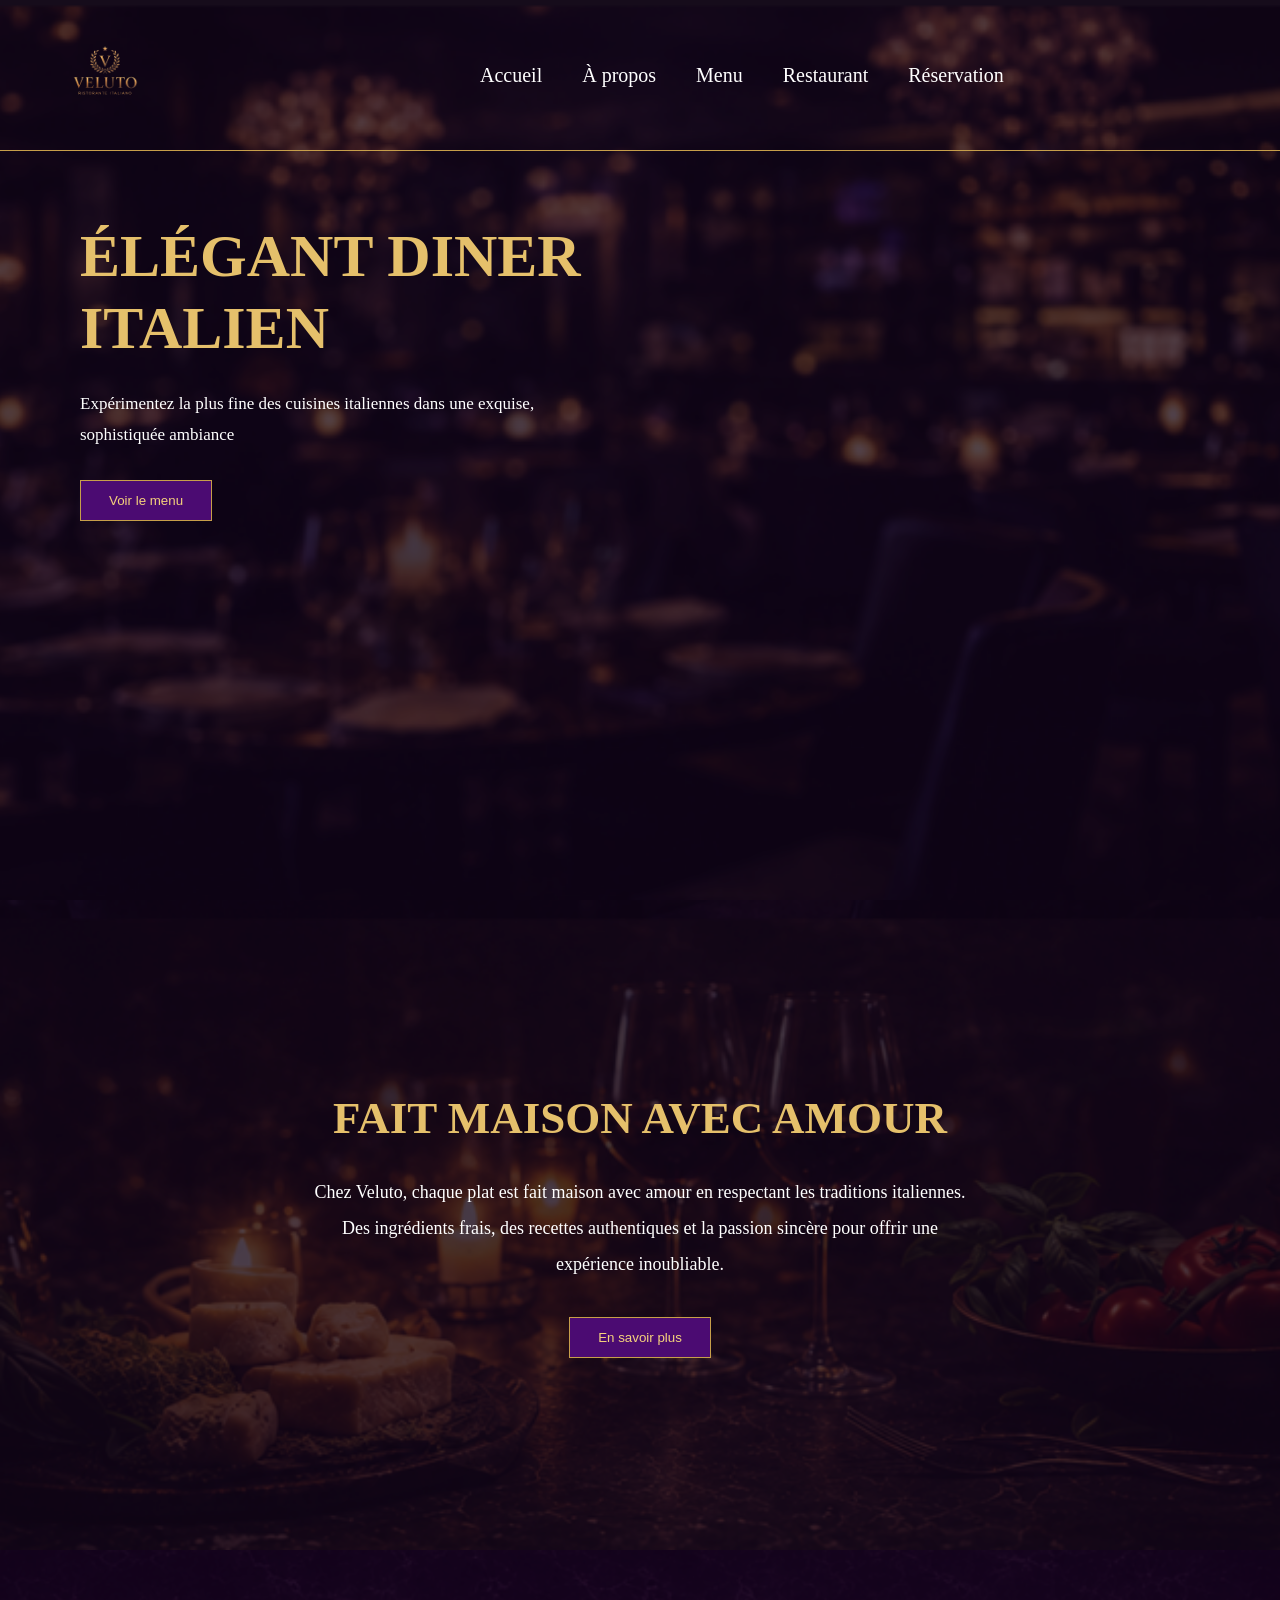
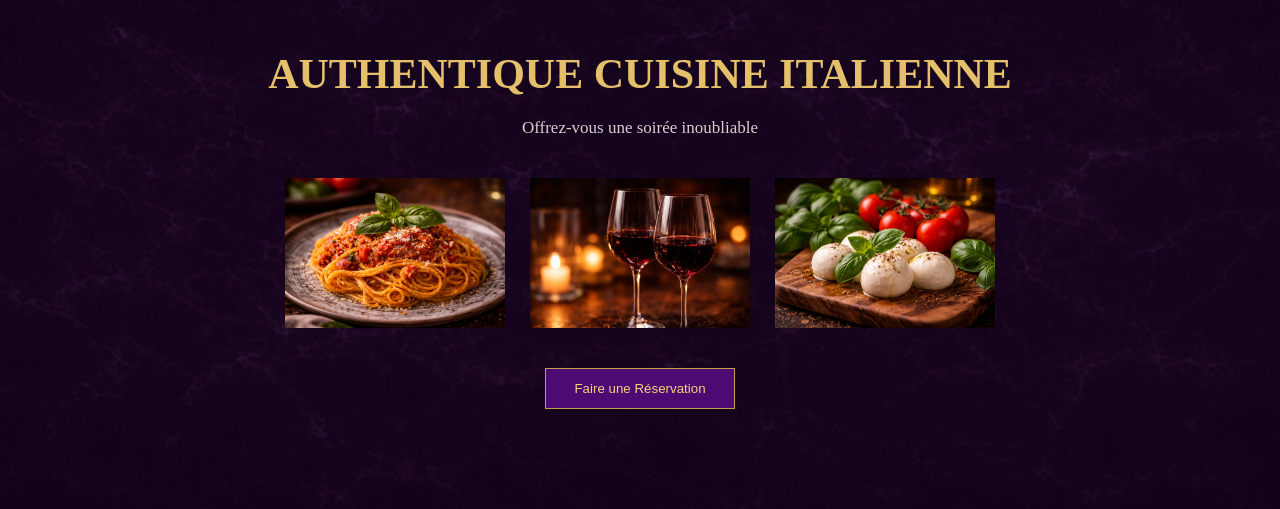
==== index.html @ 03fc6bb0 "Premier commit" ====
<!DOCTYPE html>
<html lang="en">
<head>
    <meta charset="UTF-8">
    <meta name="viewport" content="width=device-width>, initial-scale=1.0">
    <title>Document</title>
  
    <link rel="stylesheet" href="STYLES/StyleSorelle.CSS" />
</head>


<header class="barre-haut">

    <div class="logo">
        <img src="img/logo-removebg.png" alt="">
    </div>

    <div class="liens-page">
        <a href="index.html">Accueil</a>
        <a href="HTML/apropos">À propos</a>
        <a href="HTML/menu.html">Menu</a>
        <a href="HTML/restaurent">Restaurant</a>
        <a href="HTML/reservation">Réservation</a>
    </div>

</header>


    <!-- PAGE PRINCIPALE -->

    <!-- PREMIÈRE PARTIE -->

    <div class="premiere-partie">

        <img src="img/fond-acceuil-1.png" class="image-fond" alt="">

        <div class="couche-sombre"></div>

        <div class="contenu-principal">

            <h1>
                ÉLÉGANT DINER <br>
                ITALIEN
            </h1>

            <p>
                Expérimentez la plus fine des cuisines italiennes dans
                une exquise, sophistiquée ambiance
            </p>

            <button>
                Voir le menu
            </button>

        </div>

    </div>

    <!-- DEUXIÈME PARTIE -->

    <div class="deuxieme-partie">

        <img src="img/fond-acceuil-2.png" class="image-fond-2" alt="">

        <div class="couche-sombre"></div>

        <div class="contenu-milieu">

            <h2>
                FAIT MAISON AVEC AMOUR
            </h2>

            <p>
                Chez Veluto, chaque plat est fait maison avec amour en
                respectant les traditions italiennes. Des ingrédients frais,
                des recettes authentiques et la passion sincère pour offrir
                une expérience inoubliable.
            </p>

            <button>
                En savoir plus
            </button>

        </div>

    </div>

    <!-- TROISIÈME PARTIE -->

    <div class="troisieme-partie">

        <img src="img/fond-acceuile-3.png" class="fond-marbre" alt="">

        <div class="couche-marbre"></div>

        <div class="contenu-bas">

            <h2>
                AUTHENTIQUE CUISINE ITALIENNE
            </h2>

            <p>
                Offrez-vous une soirée inoubliable
            </p>

            <div class="images-plats">

                <img src="img/spaguetti.png" alt="">
                <img src="img/vin.png" alt="">
                <img src="img/bourata.png" alt="">

            </div>

            <button>
                Faire une Réservation
            </button>

        </div>

    </div>

</body>

</html>
---- STYLES/StyleSorelle.CSS ----
*{
    margin:0;
    padding:0;
    box-sizing:border-box;
}

body{
    font-family:Georgia, serif;
    overflow-x:hidden;
    background:#120718;
}

/* BARRE HAUT */

.barre-haut{
    position:absolute;
    top:0;
    left:0;
    width:100%;
    display:flex;
    align-items:center;
    gap:120px;
    padding:20px 50px;
    border-bottom:1px solid #c79f4a;
    z-index:100;
}

/* LOGO */

.logo img{
    width:110px;
    display:block;
}

/* LIENS */

.liens-page{
    display: flex;
    margin-left: 200px;
    gap:40px;
}

.liens-page a{
    color:white;
    text-decoration:none;
    font-size:20px;
    transition:0.3s;
}

.liens-page a:hover{
    color:#d9b15f;
}

/* PREMIÈRE PARTIE */

.premiere-partie{
    position:relative;

    width:100%;
    height:100vh;
}

.image-fond{
    position:absolute;

    width:100%;
    height:100%;

    object-fit:cover;
}

.couche-sombre{
    position:absolute;
    inset:0;
    background:rgba(16, 5, 24, 0.72);
}

.contenu-principal{
    position:relative;

    z-index:2;

    padding-top:220px;
    padding-left:80px;

    max-width:600px;
}

.contenu-principal h1{
    color:#e5c06b;

    font-size:60px;

    line-height:1.2;

    margin-bottom:25px;
}

.contenu-principal p{
    color:white;

    font-size:17px;

    line-height:1.8;

    margin-bottom:30px;
}

/* BOUTONS */

button{
    background:#4b0b72;

    color:#f5d27c;

    border:1px solid #c79f4a;

    padding:12px 28px;

    cursor:pointer;

    transition:0.3s;
}

button:hover{
    background:#6b1ea1;
}

/* DEUXIÈME PARTIE */

.deuxieme-partie{
    position:relative;

    width:100%;
    height:650px;

    display:flex;
    justify-content:center;
    align-items:center;

    text-align:center;
}

.image-fond-2{
    position:absolute;

    width:100%;
    height:100%;

    object-fit:cover;
}

.contenu-milieu{
    position:relative;
    z-index:2;
    max-width:700px;
    padding:20px;
}

.contenu-milieu h2{
    color:#e5c06b;
    font-size:45px;
    margin-bottom:30px;
}

.contenu-milieu p{
    color:white;
    font-size:18px;
    line-height:2;
    margin-bottom:35px;
}

/* TROISIÈME PARTIE */

.troisieme-partie{
    position:relative;
    width:100%;
    padding-top:100px;
    padding-bottom:100px;
    text-align:center;
}

.fond-marbre{
    position:absolute;

    top:0;
    left:0;

    width:100%;
    height:100%;

    object-fit:cover;
}

.couche-marbre{
    position:absolute;

    inset:0;

    background:rgba(20, 0, 30, 0.75);
}

.contenu-bas{
    position:relative;

    z-index:2;
}

.contenu-bas h2{
    color:#e5c06b;

    font-size:42px;

    margin-bottom:20px;
}

.contenu-bas p{
    color:#d7d0d0;

    margin-bottom:40px;

    font-size:17px;
}

/* IMAGES */

.images-plats{
    display:flex;

    justify-content:center;

    gap:25px;

    margin-bottom:40px;

    flex-wrap:wrap;
}

.images-plats img{
    width:220px;
    height:150px;

    object-fit:cover;
}


/* ******** PPAGE MENU ******** */

/* PAGE */

.page-reservation{
    position:relative;

    width:100%;
    min-height:100vh;

    padding-bottom:80px;
}

/* IMAGE FOND */

.image-fond{
    position:absolute;

    width:100%;
    height:100%;

    object-fit:cover;
}

/* COUCHE SOMBRE */

.couche-sombre{
    position:absolute;

    inset:0;

    background:rgba(18, 5, 25, 0.72);
}

/* CONTENU */

.contenu-reservation{
    position:relative;

    z-index:2;

    padding-top:120px;

    width:100%;

    display:flex;
    flex-direction:column;
    align-items:center;
}

/* TITRE */

.contenu-reservation h1{
    color:#f1d38a;

    font-size:65px;

    margin-bottom:10px;
}

.contenu-reservation p{
    color:#f1d38a;

    font-size:18px;

    margin-bottom:70px;
}

/* FORMULAIRE */

.formulaire{
    width:800px;
}

/* LIGNES */

.ligne{
    display:flex;
    gap:40px;
    margin-bottom:30px;
}

/* CHAMPS */

.champ{
    width:100%;
    display:flex;
    flex-direction:column;
}

.champ label{
    color:#f1d38a;
    margin-bottom:10px;
    font-size:18px;
}

.champ input{
    height:55px;
    background:transparent;
    border:1px solid #9f7a2d;
    padding-left:15px;
    color:white;
    outline:none;
    font-size:16px;
}

input[type="date"]::-webkit-calendar-picker-indicator{
    filter: invert(1);
    cursor: pointer;
}

input[type="time"]::-webkit-calendar-picker-indicator{
    filter: invert(1);
    cursor: pointer;
}


/* MESSAGE */

.champ-message{
    display:flex;
    flex-direction:column;

    margin-top:10px;
}

.champ-message label{
    color:#f1d38a;
    margin-bottom:15px;
    font-size:18px;
}

.champ-message textarea{
    height:180px;
    resize:none;
    background:rgba(0,0,0,0.35);
    border:1px solid #9f7a2d;
    color:white;
    padding:15px;
    outline:none;
    font-size:16px;
}

/* BOUTON */

.bouton-centre{
    width:100%;

    display:flex;
    justify-content:center;
    margin-top:45px;
}



button:hover{
    background:#69209b;
}
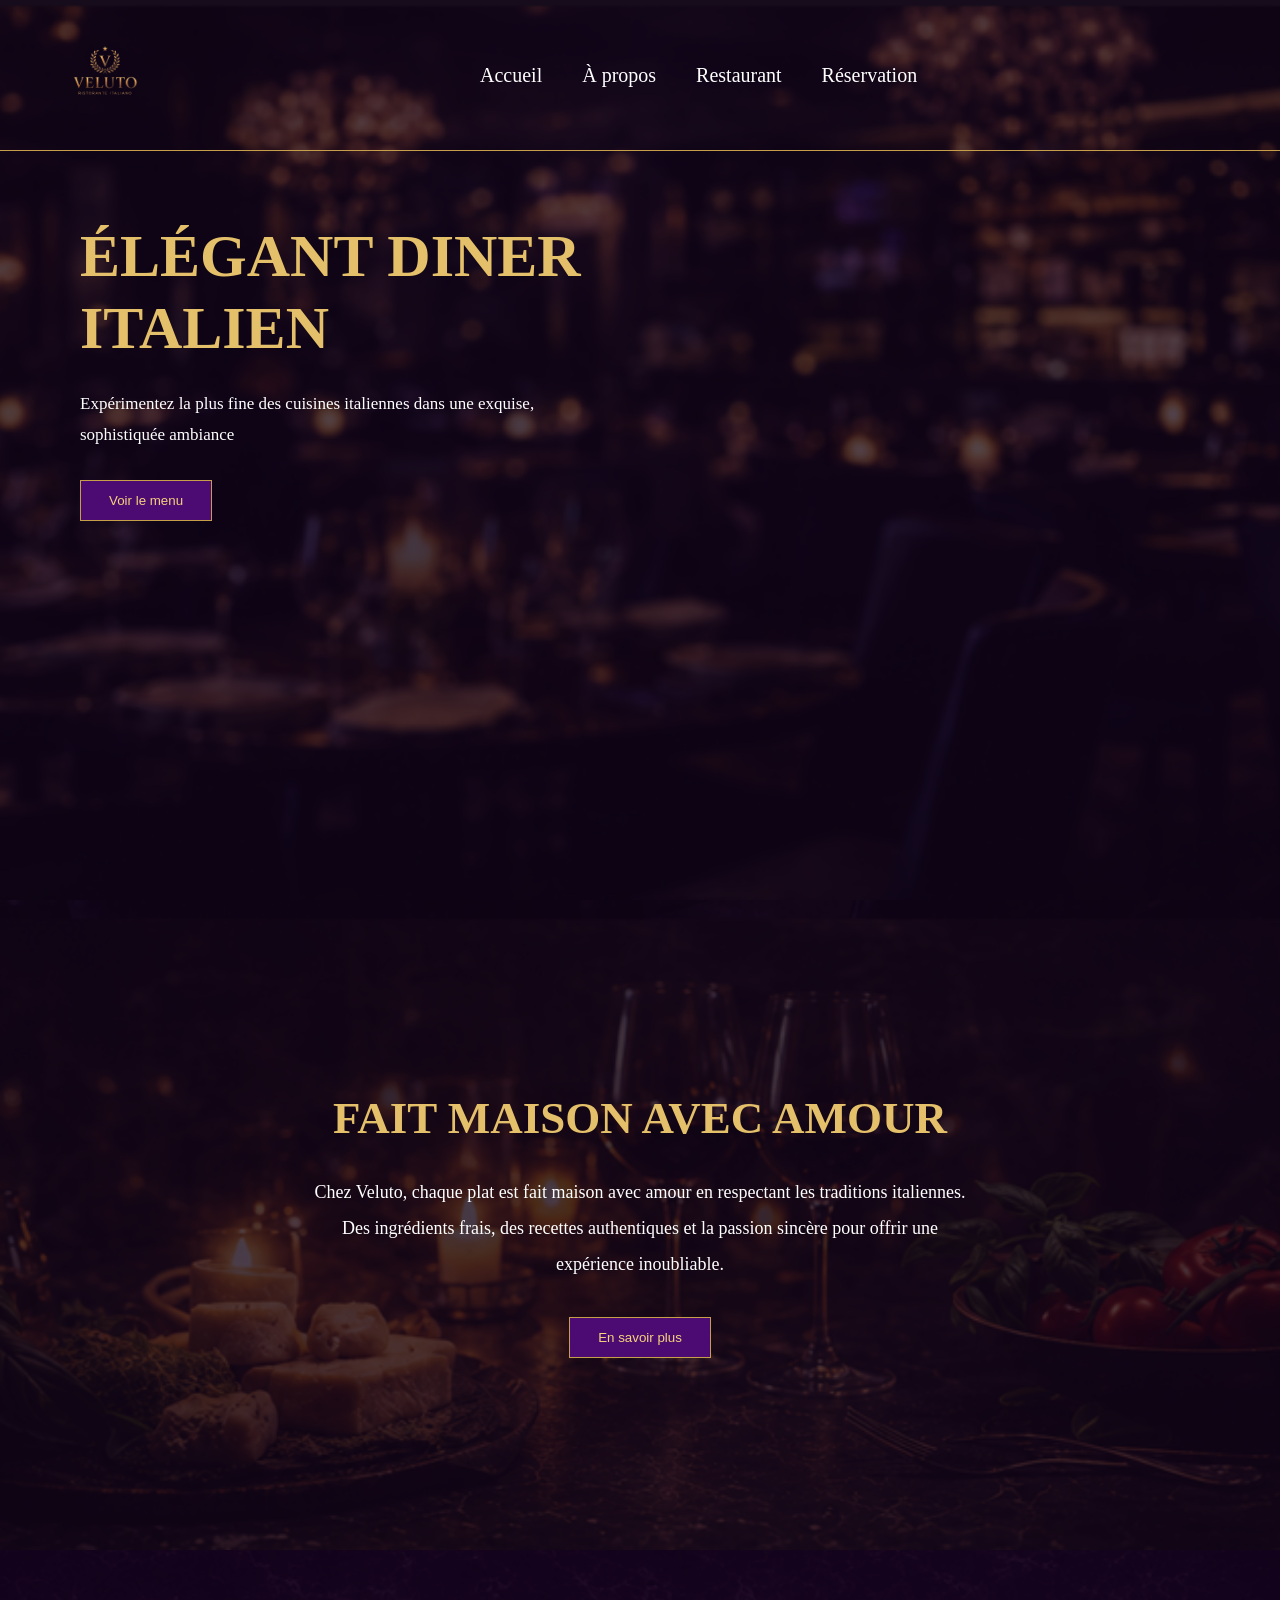
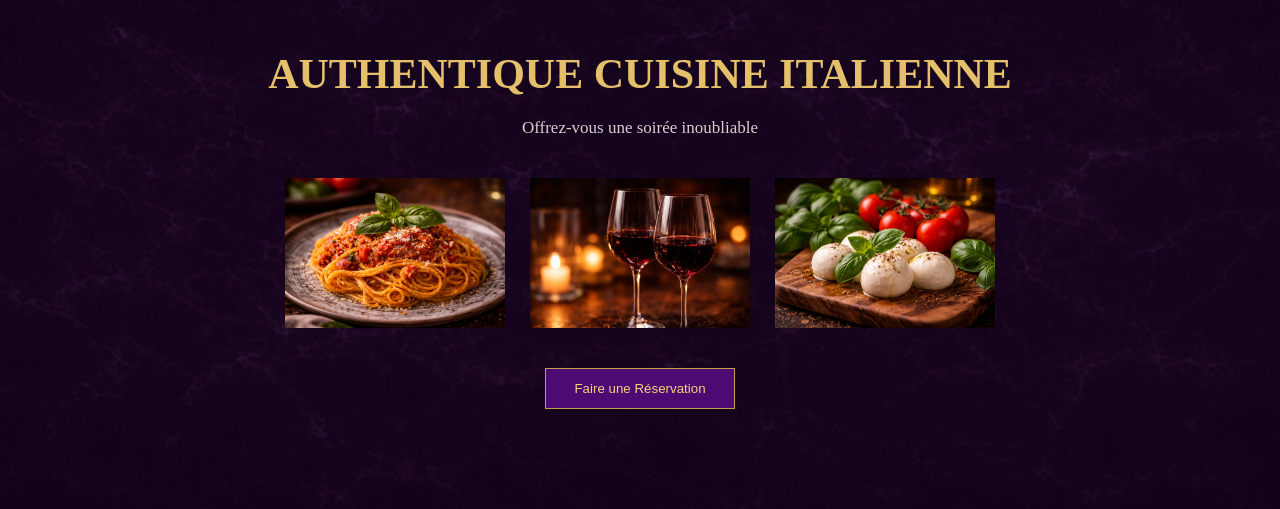
==== commit 613eaafb: "Activation des tables" ====
--- a/index.html
+++ b/index.html
@@ -6,6 +6,7 @@
     <title>Document</title>
   
     <link rel="stylesheet" href="STYLES/StyleSorelle.CSS" />
+    
 </head>
 
 
@@ -18,9 +19,9 @@
     <div class="liens-page">
         <a href="index.html">Accueil</a>
         <a href="HTML/apropos">À propos</a>
-        <a href="HTML/menu.html">Menu</a>
-        <a href="HTML/restaurent">Restaurant</a>
-        <a href="HTML/reservation">Réservation</a>
+        <a href=">Menu</a>
+        <a href="HTML/restaurent.html">Restaurant</a>
+        <a href="HTML/reservation.html">Réservation</a>
     </div>
 
 </header>
--- a/STYLES/StyleSorelle.CSS
+++ b/STYLES/StyleSorelle.CSS
@@ -361,6 +361,17 @@
 }
 
 
+.champ select{
+    width:100%;
+    height:50px;
+    background:rgba(0,0,0,0.30);
+    border:1px solid #9e792c;
+    color:white;
+    padding-left:10px;
+    outline:none;
+}
+
+
 /* MESSAGE */
 
 .champ-message{
@@ -401,4 +412,41 @@
 
 button:hover{
     background:#69209b;
+}
+
+/*Tableau des reservation*/
+
+.liste-reservation{
+
+    width:90%;
+
+    margin:auto;
+
+    margin-top:50px;
+
+    color:white;
+}
+
+.liste-reservation table{
+
+    width:100%;
+
+    border-collapse:collapse;
+
+    background:rgba(0,0,0,0.5);
+}
+
+.liste-reservation th,
+.liste-reservation td{
+
+    border:1px solid #9e792c;
+
+    padding:15px;
+
+    text-align:center;
+}
+
+.liste-reservation th{
+
+    background:#9e792c;
 }
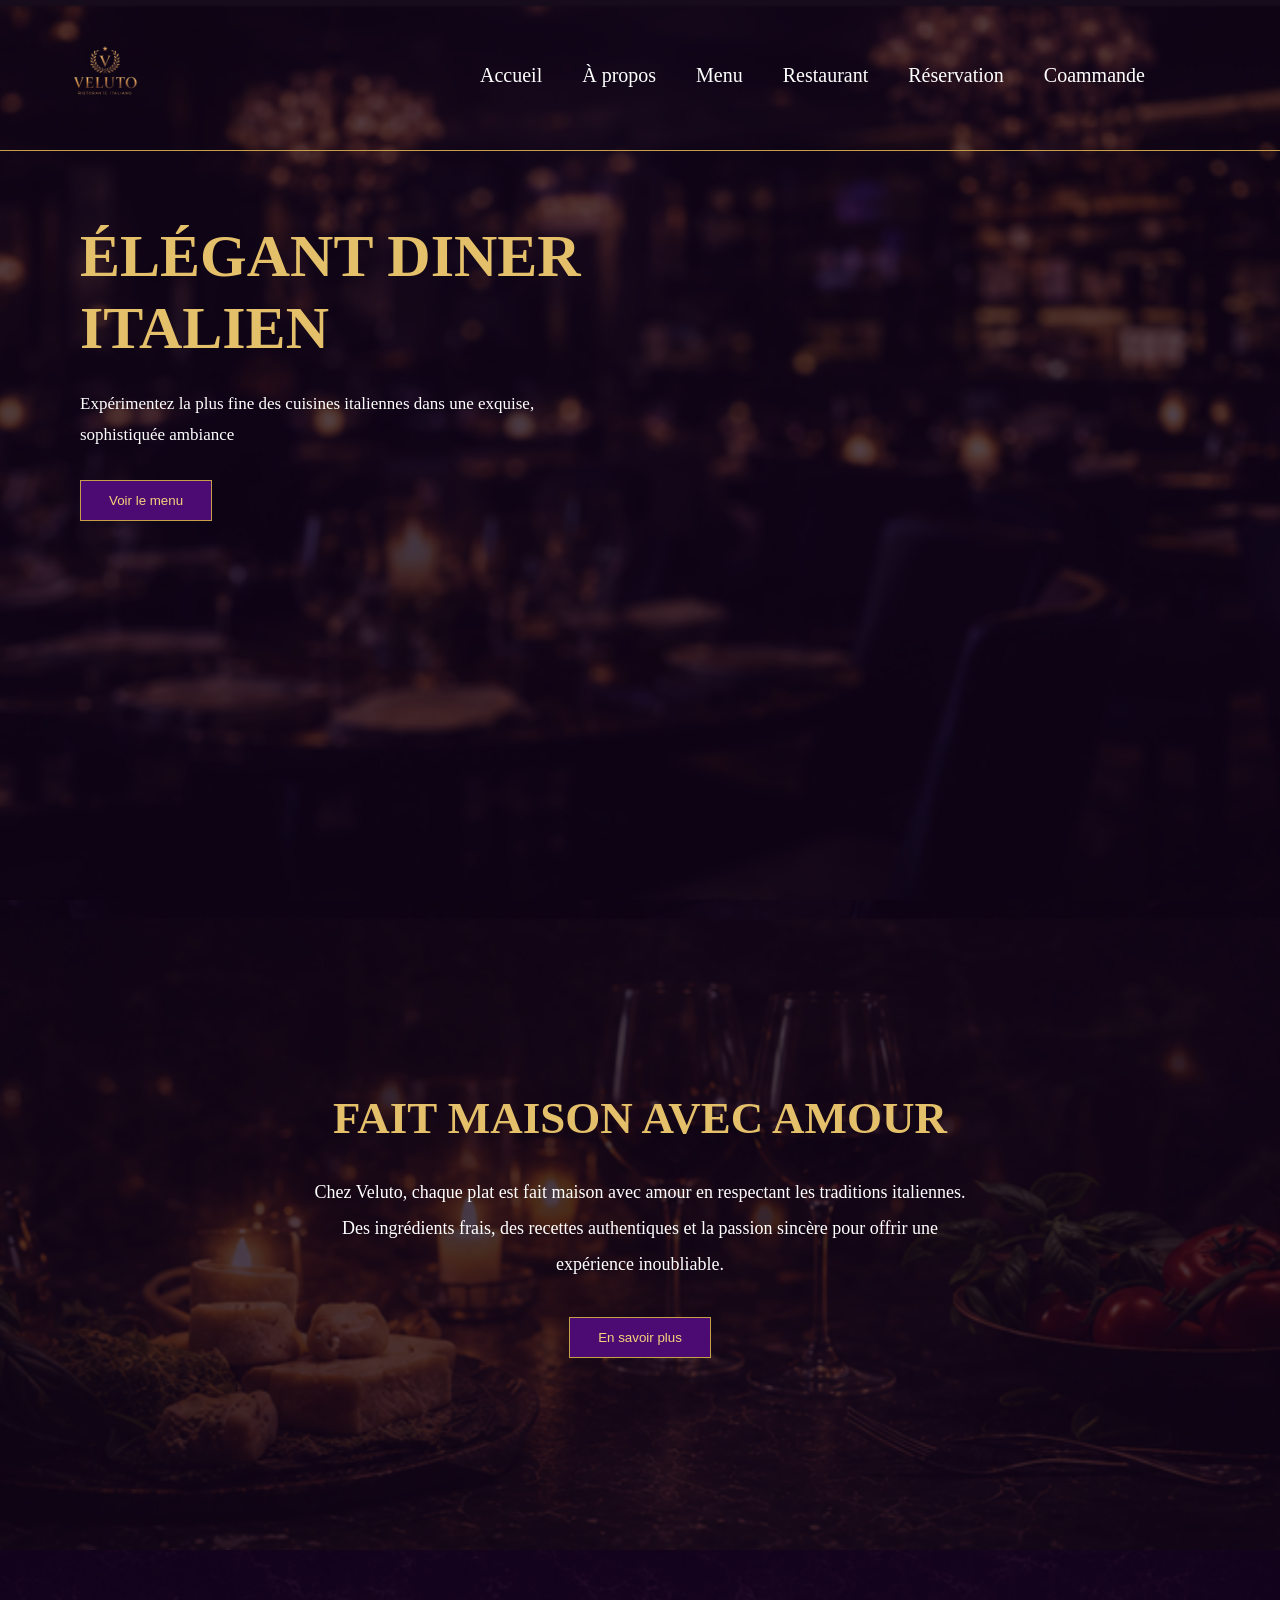
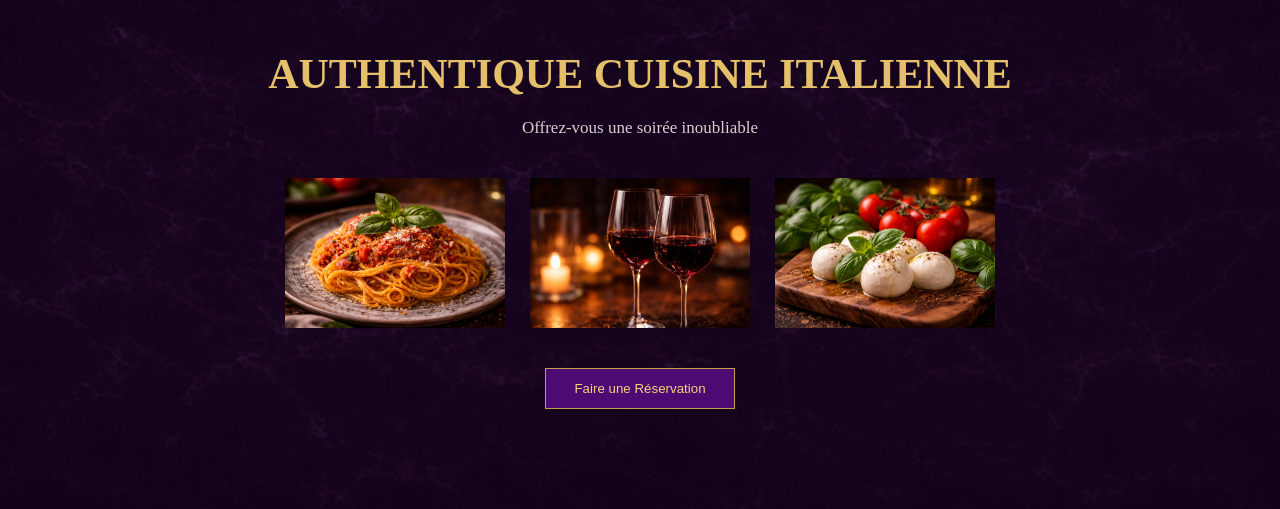
==== commit 78acc8b6: "changement de l'entete" ====
--- a/index.html
+++ b/index.html
@@ -19,9 +19,10 @@
     <div class="liens-page">
         <a href="index.html">Accueil</a>
         <a href="HTML/apropos">À propos</a>
-        <a href=">Menu</a>
-        <a href="HTML/restaurent.html">Restaurant</a>
+        <a href="HTML/menu.html"">Menu</a>
+        <a href="HTML/reservation.html">Restaurant</a>
         <a href="HTML/reservation.html">Réservation</a>
+        <a href="HTML/commande.html">Coammande</a>
     </div>
 
 </header>
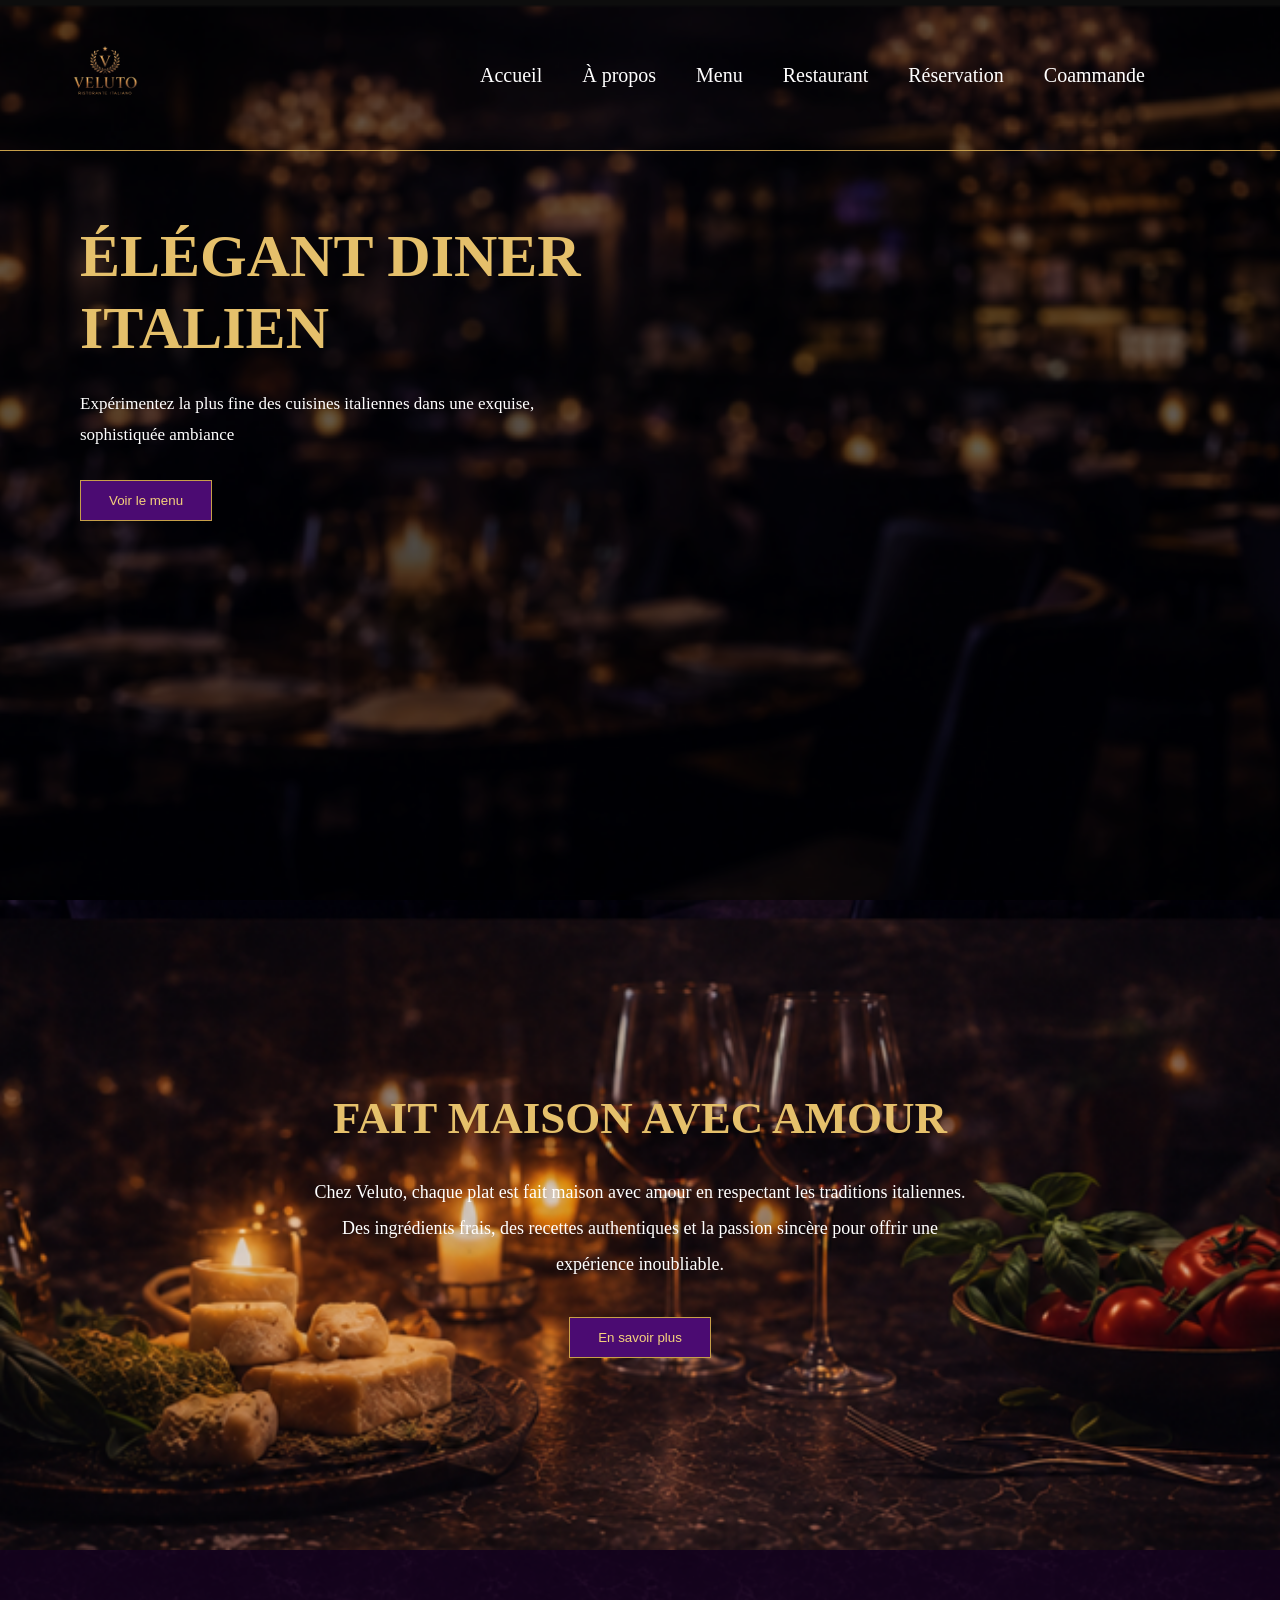
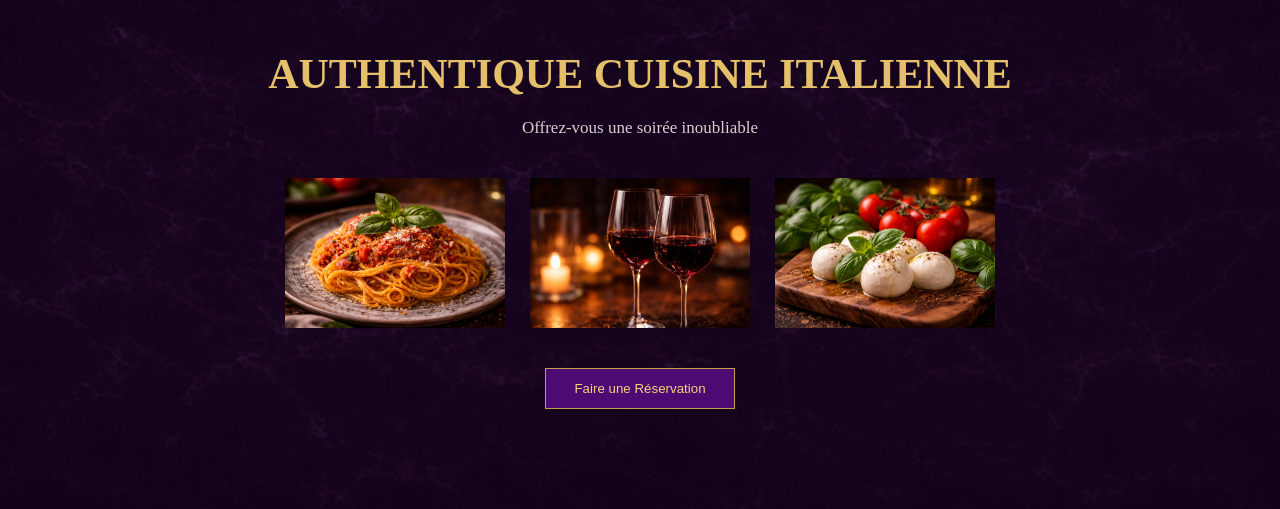
==== commit 35b20088: "mini ajustement" ====
--- a/index.html
+++ b/index.html
@@ -19,7 +19,7 @@
     <div class="liens-page">
         <a href="index.html">Accueil</a>
         <a href="HTML/apropos">À propos</a>
-        <a href="HTML/menu.html"">Menu</a>
+        <a href="HTML/menu.html">Menu</a>
         <a href="HTML/reservation.html">Restaurant</a>
         <a href="HTML/reservation.html">Réservation</a>
         <a href="HTML/commande.html">Coammande</a>
--- a/STYLES/StyleSorelle.CSS
+++ b/STYLES/StyleSorelle.CSS
@@ -449,4 +449,167 @@
 .liste-reservation th{
 
     background:#9e792c;
+}
+
+
+
+.page-menu {
+
+    position: relative;
+    width: 100%;
+    min-height: 100vh;
+    display: flex;
+    justify-content: center;
+    align-items: center;
+    overflow: hidden;
+}
+
+.image-fond {
+
+    position: absolute;
+    width: 100%;
+    height: 100%;
+    object-fit: cover;
+    z-index: -2;
+}
+
+.couche-sombre {
+
+    position: absolute;
+    width: 100%;
+    height: 100%;
+    background: rgba(0,0,0,0.6);
+    z-index: -1;
+}
+
+.contenu-menu {
+
+    width: 100%;
+    max-width: 1000px;
+    color: #f5d27a;
+    text-align: center;
+    padding: 40px;
+}
+
+.contenu-menu h1 {
+
+    font-size: 70px;
+    margin-bottom: 10px;
+}
+
+.contenu-menu p {
+
+    margin-bottom: 50px;
+    font-size: 18px;
+}
+
+.formulaire-menu {
+
+    width: 100%;
+    max-width: 800px;
+    margin: auto;
+}
+
+.formulaire-menu .ligne {
+
+    display: flex;
+    gap: 25px;
+    margin-bottom: 25px;
+}
+
+.formulaire-menu .champ {
+
+    flex: 1;
+    display: flex;
+    flex-direction: column;
+}
+
+.formulaire-menu label {
+
+    color: #f5d27a;
+    margin-bottom: 10px;
+    text-align: left;
+    font-weight: bold;
+}
+
+.formulaire-menu input {
+
+    padding: 16px;
+    background: transparent;
+    border: 1px solid #c79a2b;
+    color: white;
+    outline: none;
+}
+
+.formulaire-menu input::placeholder {
+
+    color: rgba(255,255,255,0.6);
+}
+
+.bouton-centre {
+
+    margin-top: 30px;
+    text-align: center;
+}
+
+.bouton-centre button {
+
+    background: #b08a2a;
+    color: white;
+    border: none;
+    padding: 15px 35px;
+    cursor: pointer;
+    font-size: 16px;
+    transition: 0.3s;
+}
+
+.bouton-centre button:hover {
+
+    background: darkred;
+}
+
+.liste-menu {
+
+    width: 90%;
+    margin: auto;
+    margin-top: 80px;
+    color: white;
+}
+
+.liste-menu h2 {
+
+    text-align: center;
+    margin-bottom: 30px;
+    color: #f5d27a;
+    font-size: 40px;
+}
+
+.liste-menu table {
+
+    width: 100%;
+    border-collapse: collapse;
+    background: rgba(0,0,0,0.7);
+}
+
+.liste-menu th {
+
+    background: #b08a2a;
+    color: white;
+    padding: 15px;
+}
+
+.liste-menu td {
+
+    border: 1px solid rgba(255,255,255,0.2);
+    padding: 15px;
+    text-align: center;
+}
+
+.liste-menu button {
+
+    background: #b08a2a;
+    color: white;
+    border: none;
+    padding: 10px 15px;
+    cursor: pointer;
 }
